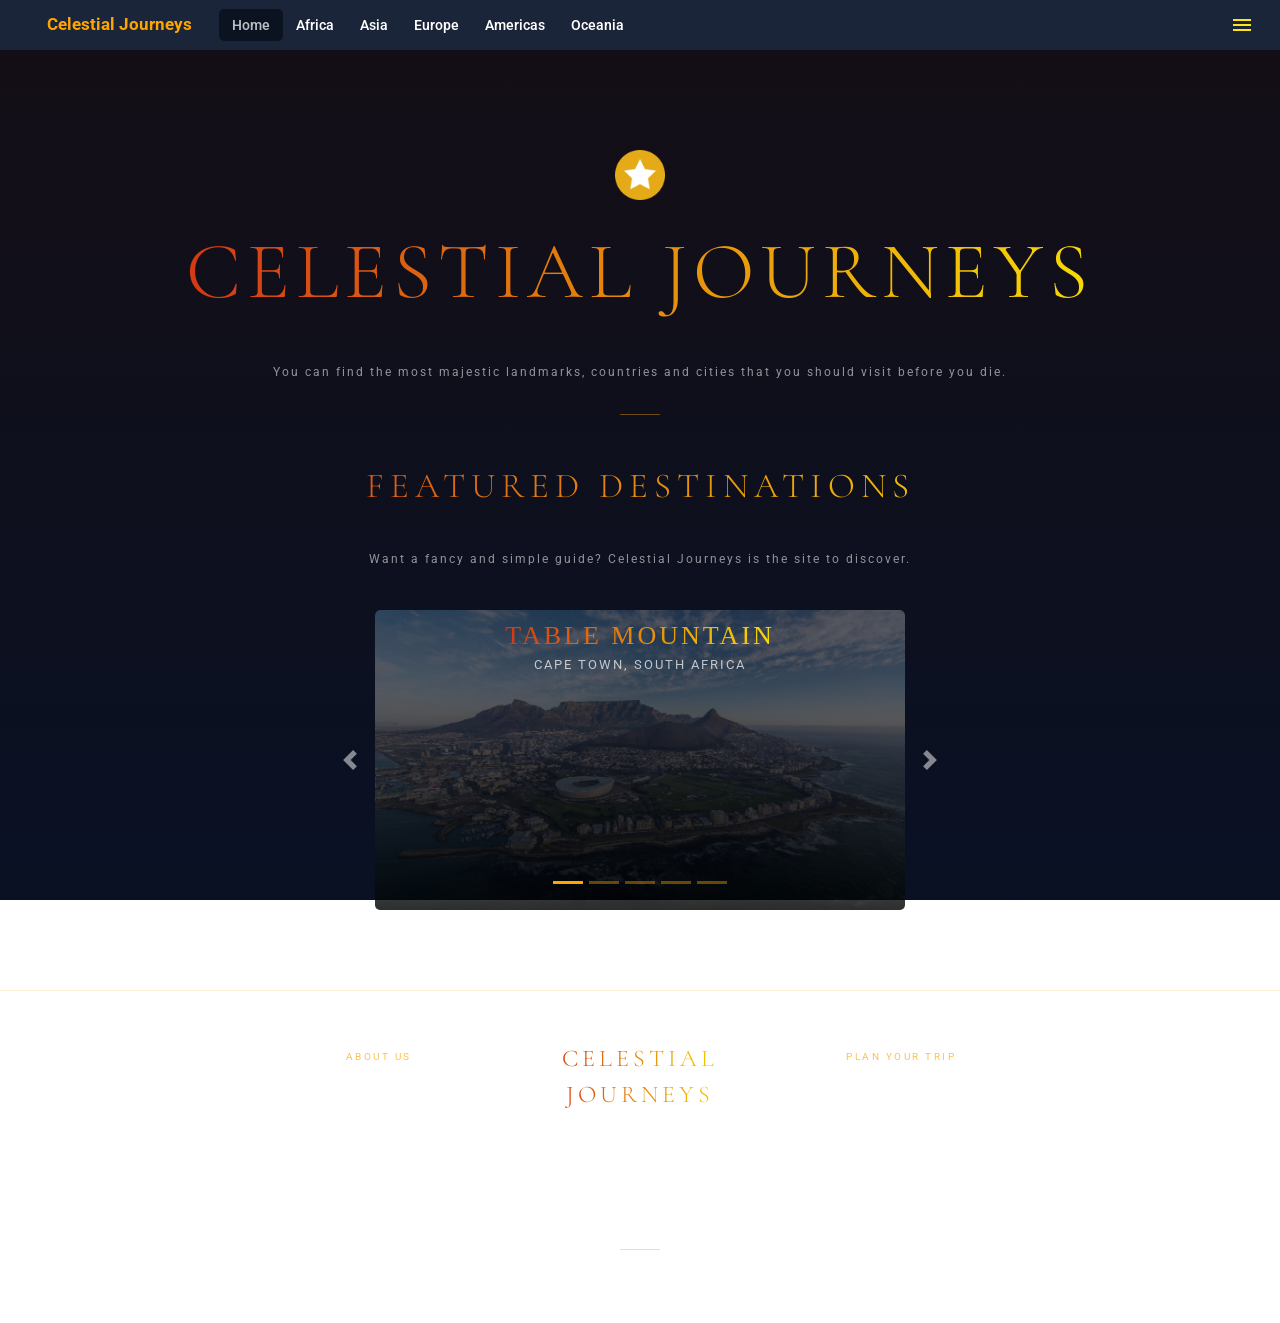
==== index.html @ aa7d1ee6 "Added comments at top of each css page I added comments at the top of each css page and also changed" ====
<!-- ================================================
      Home page for Celestial Journeys
      File:   index.html
      Author: Marcus Yap
      Date:   May 2026 -->

<!DOCTYPE html>
<html lang="en">
<head>
    <script src="https://code.jquery.com/jquery-3.2.1.slim.min.js" integrity="sha384-KJ3o2DKtIkvYIK3UENzmM7KCkRr/rE9/Qpg6aAZGJwFDMVNA/GpGFF93hXpG5KkN" crossorigin="anonymous"></script>
    <script src="https://cdn.jsdelivr.net/npm/popper.js@1.12.9/dist/umd/popper.min.js" integrity="sha384-ApNbgh9B+Y1QKtv3Rn7W3mgPxhU9K/ScQsAP7hUibX39j7fakFPskvXusvfa0b4Q" crossorigin="anonymous"></script>
    <script src="https://cdn.jsdelivr.net/npm/bootstrap@4.0.0/dist/js/bootstrap.min.js" integrity="sha384-JZR6Spejh4U02d8jOt6vLEHfe/JQGiRRSQQxSfFWpi1MquVdAyjUar5+76PVCmYl" crossorigin="anonymous"></script>
    <link rel="stylesheet" href="https://cdn.jsdelivr.net/npm/bootstrap@4.0.0/dist/css/bootstrap.min.css" integrity="sha384-Gn5384xqQ1aoWXA+058RXPxPg6fy4IWvTNh0E263XmFcJlSAwiGgFAW/dAiS6JXm" crossorigin="anonymous">
    <link href='https://fonts.googleapis.com/css?family=Roboto' rel='stylesheet'>
    <link href="https://fonts.googleapis.com/css2?family=Cormorant+Garamond:wght@300;400;600&display=swap" rel="stylesheet">
    <link rel="stylesheet" href="styling/main.css">
    <link rel="stylesheet" href="styling/continents.css">
    <meta charset="UTF-8">
    <meta name="viewport" content="width=device-width, initial-scale=1.0">
    <title>Celestial Journeys</title>
    <script src="styling/script.js"></script>
</head>
<body id="home">

<!-- Navigation bar including one for PC and mobile. -->
<nav id="navbar">

    <!-- Small title at the top left showing Celestial Journeys-->
    <div id="navtitle">
        <span id="Celestial">Celestial Journeys</span>
    </div>

    <!-- Links for the navigation bar -->
    <ul id="links">
        <li><a href="index.html" class="active">Home</a></li>
        <li><a href="html/Africa.html">Africa</a></li>
        <li><a href="html/Asia.html">Asia</a></li>
        <li><a href="html/Europe.html">Europe</a></li>
        <li><a href="html/Americas.html">Americas</a></li>
        <li><a href="html/Oceania.html">Oceania</a></li>
    </ul>

    <!-- Button/icon used to open the hamburger menu for mobile -->
    <button id="hamburger">
        <img id="menu-icon" src="assets/menu.svg" alt="open">
    </button>
</nav>

<!-- Links for the hamburger menu -->
<div id="hamburgermenu">
    <a href="index.html">Home</a>
    <a href="html/Africa.html">Africa</a>
    <a href="html/Asia.html">Asia</a>
    <a href="html/Europe.html">Europe</a>
    <a href="html/Americas.html">Americas</a>
    <a href="html/Oceania.html">Oceania</a>
</div>

    <!-- Mini star logo -->
    <img src="assets/star.png" id="star" alt ="star">

    <!-- Title and short about -->
    <h1 class="celestiall">CELESTIAL JOURNEYS</h1>
    <br>
    <p class="start">You can find the most majestic landmarks, countries and cities that you should visit before you die.</p>
    <div class="hrthing"></div>

    <!-- Subheading for the carousel of destinations -->
    <h2 class="featured">FEATURED DESTINATIONS</h1>
    <br>
    <p class="start">Want a fancy and simple guide? Celestial Journeys is the site to discover.</p>
    <br>
    
    <!-- Bootstrap carousel from https://getbootstrap.com/docs/4.0/components/carousel/ -->
    <div id="carouselExampleIndicators" class="carousel slide" data-ride="carousel">
        <ol class="carousel-indicators">
          <li data-target="#carouselExampleIndicators" data-slide-to="0" class="active"></li>
          <li data-target="#carouselExampleIndicators" data-slide-to="1"></li>
          <li data-target="#carouselExampleIndicators" data-slide-to="2"></li>
          <li data-target="#carouselExampleIndicators" data-slide-to="3"></li>
          <li data-target="#carouselExampleIndicators" data-slide-to="4"></li>
        </ol>

        <!-- One image per continent displayed in the carousel -->
        <div class="carousel-inner">
          <div class="carousel-item active">
            <img id="carouselimage" class="d-block mx-auto" src="assets/Africa/tablemountain.png" alt="First slide" height=300px width=530px>
            <div class="carousel-caption">
              <h5>TABLE MOUNTAIN</h5>
              <p>CAPE TOWN, SOUTH AFRICA</p>
            </div>
          </div>
          <div class="carousel-item">
            <img id="carouselimage" class="d-block mx-auto" src="assets/Asia/tokyo.jpg" alt="Second slide" height=300px width=530px>
            <div class="carousel-caption">
              <h5>TOKYO</h5>
              <p>JAPAN</p>
            </div>
          </div>
          <div class="carousel-item">
            <img id="carouselimage" class="d-block mx-auto" src="assets/Europe/eiffel tower.jpg" alt="Third slide" height=300px width=530px>
            <div class="carousel-caption">
              <h5>PARIS</h5>
              <p>FRANCE</p>
            </div>
          </div>
          <div class="carousel-item">
            <img id="carouselimage" class="d-block mx-auto" src="assets/Americas/lasvegas.jpg" alt="Fourth slide" height=300px width=530px>
            <div class="carousel-caption">
              <h5>LAS VEGAS</h5>
              <p>NEVADA, USA</p>
            </div>
          </div>
          <div class="carousel-item">
            <img id="carouselimage" class="d-block mx-auto" src="assets/Oceania/fiji.jpg" alt="Fifth slide" height=300px width=530px>
            <div class="carousel-caption">
              <h5>FIJI</h5>
              <p>PACIFIC OCEAN</p>
            </div>
          </div>
        </div>

        <!-- Previous and next button do slide between images. -->
        <a class="carousel-control-prev" href="#carouselExampleIndicators" role="button" data-slide="prev">
          <span class="carousel-control-prev-icon" aria-hidden="true"></span>
          <span class="sr-only">Previous</span>
        </a>
        <a class="carousel-control-next" href="#carouselExampleIndicators" role="button" data-slide="next">
          <span class="carousel-control-next-icon" aria-hidden="true"></span>
          <span class="sr-only">Next</span>
        </a>
      </div>

<!-- Three column footer of about, the title and a link to an external booking site. -->      
<footer>
    <div class="inner">
        <div class="grid">
            <div class="columns">
                <p class="footerheading">ABOUT US</p>
                <p class="about">Celestial Journeys is your guide to the world's most breathtaking destinations, from ancient wonders to modern marvels. The places worth travelling for are gathered here.</p>
            </div>
            <div class="columns" id="alignment">
                <span class="logoo">CELESTIAL JOURNEYS</span>
                <p class="slogan">Discover the world's most beautiful places.</p>
            </div>
            <div class="columns">
                <p class="footerheading">PLAN YOUR TRIP</p>
                <a href="https://www.expedia.co.nz" class="footerlink" target="_blank">BOOK NOW</a>

                <!-- target="_blank" opens the link in a new tab instead of closing my website -->
            </div>
        </div>
        <div class="copy"></div>

        <!-- &copy is for the copyright logo -->
        <p class="copyright">&copy; 2026 Celestial Journeys. All rights reserved.</p>
    </div>
</footer>
</body>
</html>
---- styling/main.css ----
/* ================================================
    Stylesheet mainly for the index.html homepage.
    Also has some styles for the other pages.
    Author: Marcus Yap
    File:   main.css
    Date:   March 2026
   ================================================ */

/* Full page dark gradient background and fixed so it doesn't repeat when scrolling*/
body {
    background: linear-gradient(180deg, #140e15, #091124);
    min-height: 100vh;
    margin: 0;
    background-repeat: no-repeat;
    background-size: cover;
    background-attachment: fixed;
    z-index: -1;
}

/* Main page title */
.celestiall, h1 {
    text-align: center;
    font-family: "Cormorant Garamond", "Times New Roman", serif;
    background-image: linear-gradient(to right, #cc1818, #fffb00);
    background-clip: text;
    -webkit-background-clip: text; 
    color: transparent;
    -webkit-text-fill-color: transparent;
    font-size: clamp(42px, 10vw, 80px);
    font-weight: 300;
    letter-spacing: 6px;
}

#description, .start {
    color: #e47112;
    font-family: "Roboto";
    text-align: center;
    line-height: 1.5;
}

/* Sticky navbar that stays at the top of the screen when scrolling down */
#navbar {
    font-family: "Roboto";
    background-color: rgb(26, 37, 58);
    align-items: center;
    justify-content: flex-start;
    padding: 0 20px;
    display: flex;
    height: 50px;
    position: sticky;
    top: 0;
    z-index: 999;
    overflow: visible;
}

#navtitle {
    display: flex;
    align-items: center;
    padding: 0 clamp(10px, 3vw, 20px);
    font-weight: bold;
    font-size: clamp(12px, 3vw, 17px);
}

ul {
    list-style-type: none;
    display: flex;
    margin: 0;
    padding: 0;
    height: 100%;
    align-items: center;
}

#links {
    display: flex;
    flex-direction: row;
    height: 100%;
    align-items: center;
}

#navbar li {
    height: auto;
    width: auto;
}

#navbar a {
    font-size: clamp(10px, 2.5vw, 13.5px);
    display: flex;
    align-items: center;
    justify-content: center;
    text-decoration: none;
    color: white;
    padding: 6px clamp(5px, 1.5vw, 13px);
    transition: all 0.3s ease;
    border-radius: 5px;
    font-weight: 550;
}

#navbar a:hover {
    color: rgb(200, 200, 200);
}

/* Highlights the current page link in navbar */
#navbar a.active {
    background-color: rgb(6, 12, 22);
    opacity: 0.7;
}

/* Hambuger menu button that is on the far right of the navbar, mainly for mobile */
#hamburger {
    display: flex;
    align-items: center;
    background: none;
    border: none;
    cursor: pointer;
    padding: 6px;
    margin-left: auto;
    flex-shrink: 0;
}

/* The filter colours the icon to orange */
#hamburger img {
    width: 24px;
    height: 24px;
    filter: sepia(1) saturate(20) hue-rotate(340deg);
}

/* Mobile hamburger menu that is hidden until you click the icon (with JS) */
#hamburgermenu {
    position: fixed;
    top: 50px;
    right: 20px;
    z-index: 1000;
    width: 180px;
    background-color: rgb(26, 37, 58);
    border: 1px solid rgba(255,255,255,0.1);
    border-radius: 6px;
    flex-direction: column;
    max-height: 0;
    overflow: hidden;
    opacity: 0;
    transition: max-height 0.35s ease, opacity 0.35s ease;
}

#hamburgermenu.open {
    max-height: 400px;
    opacity: 1;
}

#hamburgermenu a {
    color: #ecf0f1;
    font-family: "Roboto";
    font-size: 14px;
    text-decoration: none;
    padding: 10px 20px;
    display: block;
    border-bottom: 0.5px solid rgba(255, 255, 255, 0.07);
    transition: background 0.2s ease;
}

#hamburgermenu a:hover {
    background: rgba(255, 255, 255, 0.06);
}

/* Hides the usual navbar links on mobile */
@media (max-width: 768px) {
    #links {
        display: none;
    }
}

#Celestial {
    padding: 7px;
    color: orange;
}

#icon {
    margin-bottom: 1px;
    margin-right: 8px;
    font-size: 20px;
}

strong {
    background: linear-gradient(90deg, rgb(2, 120, 231), rgb(116, 0, 248));
    -webkit-background-clip: text;
    color: transparent;
}

#navbar a:hover {
    color: rgb(182, 176, 176);
}

#navbar a.active {
    background-color: rgb(6, 12, 22);
    opacity: 0.7;
}

/* Star logo on homepage */
#star {
    width: clamp(30px, 10vw, 50px);
    height: clamp(30px, 10vw, 50px);
    display: block;
    margin: clamp(50px, 12vw, 100px) auto clamp(16px, 3vw, 24px) auto;
}

.round {
    font-family: "Roboto";
    color: #ecf0f1;
    background-color: #1d293d;
    box-shadow: 0 0 3px rgb(160, 137, 137);
    border-radius: 40px;
    height: 45px;
    width: clamp(150px, 20vw, 200px);
    margin: 30px auto 0 auto;
    display: flex;
    justify-content: center;
    font-size: clamp(12px, 2.5vw, 15px);
}

.featured{
    margin-top: 50px;
    text-align: center;
    font-size: clamp(24px, 6vw, 35px);
    text-align: center;
    font-family: "Cormorant Garamond", "Times New Roman", serif;
    font-weight: 300;
    letter-spacing: 6px;
    background-image: linear-gradient(to right, #cc1818, #fffb00);
    background-clip: text;
    -webkit-background-clip: text;
    color: transparent;
    -webkit-text-fill-color: transparent;
}

.start{
    color: rgba(255, 255, 255, 0.55);
    font-size: 12px;
    letter-spacing: 2px;
    text-align: center;
    line-height: 1.8;
    margin-top: 10px;
}

.europe{
    color: rgb(253, 182, 49);
    font-size: 11px;
    font-family: "Roboto";
    margin-top: -15px;
}

.boximage2{
    position: relative;
    display: inline-block;
    width: 500px;
    padding-top: 30px;
    padding-left: 40px;
}

.flexbox{
    display: flex;
    gap: 30px;
    justify-content: center;
    margin: 0 auto;
}

.images{
    width: 500px;
    height: 250px;
    overflow: hidden;
    position: relative;
    border-radius: 5px;
}

.continent{
    font-size: 10px;
}

.card{
    background-color: #0c0e1b;
    width: 250px;
    height: 200px;
    text-align: center;
    border-radius: 10px;
    margin: 30px auto 0 auto;
}

.button{
    background-color: rgba(0, 0, 0, 0.836);
    color: white;
    margin-top: 140px;
    font-family: "Roboto";
    width: 85%;
    height: 32.5px;
    border-radius: 5px;
}

.price{
    font-family: "Roboto";
    color: orange;
    position: relative;
}

/* Carousel with a fixed width and it is centred on the home page*/
.carousel {
    position: relative;
    width: 530px;
    margin: 0 auto;
}

.carousel-control-prev,
.carousel-control-next {
    width: 50px;
}

.carousel-control-prev {
    left: -50px;
}

.carousel-control-next {
    right: -50px;
}

#carouselimage{
    border-radius: 5px;
    opacity: 0.35;
}

.carousel-inner {
    position: relative;
    width: 530px;
    margin: 0 auto;
    border-radius: 5px;
    overflow: hidden;
}

/* Dark gradient overlay for carousel captions */
.carousel-inner::after {
    content: '';
    position: absolute;
    bottom: 0;
    left: 0;
    width: 100%;
    height: 100%;
    background: linear-gradient(to top, rgba(0,0,0,0.75) 0%, transparent 60%);
    pointer-events: none;
    z-index: 1;
}

/* Caption is at the top of the carousel image */
.carousel-caption{
    top: -10px;
    bottom: auto;
    background: none;
    z-index: 2;
}

.carousel-caption h5 {
    font-family: "Times New Roman";
    font-size: clamp(18px, 4vw, 26px);
    font-weight: 300;
    letter-spacing: 3px;
    background-image: linear-gradient(to right, #cc1818, #fffb00);
    background-clip: text;
    -webkit-background-clip: text;
    color: transparent;
    -webkit-text-fill-color: transparent;
    margin: 0;
}

.carousel-caption p {
    font-family: "Roboto";
    font-size: clamp(10px, 2vw, 13px);
    letter-spacing: 2px;
    color: rgba(255, 255, 255, 0.7);
    margin: 4px 0 0 0;
}
.carousel-indicators .active {
    background-color: orange;
}

.carousel-indicators li {
    background-color: rgba(255, 166, 0, 0.4);
}

footer{
    margin-top: 80px;
    border-top: 1px solid rgba(255, 166, 0, 0.15);
    padding: 50px 40px 36px;
    text-align: center;
}

.inner{
    max-width: 700px;
    margin: 0 auto;
    display: flex;
    flex-direction: column;
    align-items: center;
    gap: 20px;
}

/* Footer brand thing with the same gradient as the title */
.logoo {
    font-family: "Cormorant Garamond", "Times New Roman", serif;
    font-size: clamp(16px, 3vw, 24px);
    font-weight: 300;
    letter-spacing: 4px;
    background-image: linear-gradient(to right, #cc1818, #fffb00);
    background-clip: text;
    -webkit-background-clip: text;
    color: transparent;
    -webkit-text-fill-color: transparent;
}

.slogan{
    font-family: "Roboto";
    font-size: 12px;
    letter-spacing: 2px;
    color: rgba(255, 255, 255, 0.55);
    margin: 6px 0 0;
}

/* Small line between footer and homepage */
.copy{
    width: 40px;
    height: 1px;
    background: rgba(255, 166, 0, 0.4);
}

.copyright{
    font-family: "Roboto";
    font-size: 11px;
    letter-spacing: 1px;
    color: rgba(255, 255, 255, 0.55);
    margin: 0;
}

.hrthing{
    width: 40px;
    height: 1px;
    background: rgba(255, 166, 0, 0.4);
    margin: 30px auto;
}

/* Three column footer grid with the middle column being wider for the website name to stand out */
.grid {
    display: grid;
    grid-template-columns: 1fr 1.5fr 1fr;
    gap: 40px;
    width: 100%;
    max-width: 1000px;
    text-align: center;
    align-items: start;
}

.columns {
    display: flex;
    flex-direction: column;
    gap: 8px;
}

.footerheading{
    font-family: "Roboto";
    font-size: 10px;
    letter-spacing: 2.5px;
    color: rgba(255, 166, 0, 0.7);
    margin: 0 0 6px 0;
}

.footerlink{
    font-family: "Roboto";
    font-size: 12px;
    letter-spacing: 1px;
    color: rgba(255, 255, 255, 0.45);
    text-decoration: none;
    transition: color 0.2s ease;
}

.about {
    font-family: "Roboto";
    font-size: 12px;
    letter-spacing: 0.5px;
    line-height: 1.8;
    color: rgba(255, 255, 255, 0.45);
    margin: 0;
}

@media (max-width: 600px) {
    .grid {
        grid-template-columns: 1fr;
        text-align: center;
    }
    .columns {
        align-items: center;
    }
}

/* Centres the middle column for the footer */
#alignment{
    align-items: center;
    text-align: center;
    justify-content: center;
}

#alignment .logoo {
    display: block;
    text-align: center;
}

#alignment .slogan {
    text-align: center;
}

/* Brings the other two footer columns down to align with the brand name*/
.grid .columns:first-child,
.grid .columns:last-child {
    padding-top: 8px;
}
---- styling/continents.css ----
/* ================================================
    Style sheet for the five continent pages 
    (Africa, Asia, Europe, Americas, Oceania). 
    Author: Marcus Yap
    File:   continents.css
    Date:   May 2026
   ================================================ */
.africa, .asia, .europe, .oceania, .americas{
    position: relative;
    padding: 90px 40px 70px;
    text-align: center;
}

/* Coloured bottom border based on each continent*/
.africa {
    border-bottom: 1px solid rgba(204, 24, 24, 0.3);
}

.asia {
    border-bottom: 1px solid rgba(231, 76, 60, 0.3);
}

.europe {
    border-bottom: 1px solid rgba(26, 60, 143, 0.4);
}

.americas {
    border-bottom: 1px solid rgba(232, 131, 42, 0.3);
}

.oceania {
    border-bottom: 1px solid rgba(0, 180, 216, 0.35);
}

/* Glow effect at the top of each continent page */
.africa::before {
    content: '';
    position: absolute;
    inset: 0;
    background: radial-gradient(ellipse at 50% 0%, rgba(204, 24, 24, 0.12) 0%, transparent 70%);
    pointer-events: none;
}

.asia::before {
    content: '';
    position: absolute;
    inset: 0;
    background: radial-gradient(ellipse at 50% 0%, rgba(218, 71, 13, 0.23) 0%, transparent 70%);
    pointer-events: none;
}

.americas::before {
    content: '';
    position: absolute;
    inset: 0;
    background: radial-gradient(ellipse at 50% 0%, rgba(200, 100, 20, 0.25) 0%, transparent 70%);
    pointer-events: none;
}

.europe::before {
    content: '';
    position: absolute;
    inset: 0;
    background: radial-gradient(ellipse at 50% 0%, rgba(20, 50, 130, 0.5) 0%, transparent 70%);
    pointer-events: none;
}

.oceania::before {
    content: '';
    position: absolute;
    inset: 0;
    background: radial-gradient(ellipse at 50% 0%, rgba(0, 160, 200, 0.20) 0%, transparent 70%);
    pointer-events: none;
}

.destinationslabel {
    font-family: "Roboto";
    font-size: 11px;
    letter-spacing: 4px;
    color: rgba(255, 166, 0, 0.6);
    margin-bottom: 12px;
}

/* Continent page titles. Each one has a unique gradient to relate to the continent. */
.africatitle {
    font-family: "Cormorant Garamond", "Times New Roman", serif;
    font-size: clamp(52px, 10vw, 90px);
    font-weight: 300;
    letter-spacing: 8px;
    background-image: linear-gradient(to right, #cc1818, #fffb00);
    background-clip: text;
    -webkit-background-clip: text;
    color: transparent;
    -webkit-text-fill-color: transparent;
    margin: 0 0 16px;
    line-height: 1;
}

/* Centred container for destination cards */
.destinations {
    max-width: 1100px;
    margin: 0 auto;
    padding: 60px 30px 80px;
    display: flex;
    flex-direction: column;
    gap: 50px;
}

.asiatitle {
    font-family: "Cormorant Garamond", "Times New Roman", serif;
    font-size: clamp(52px, 10vw, 90px);
    font-weight: 300;
    letter-spacing: 8px;
    background-image: linear-gradient(to right, #e74c3c);
    background-clip: text;
    -webkit-background-clip: text;
    color: transparent;
    -webkit-text-fill-color: transparent;
    margin: 0 0 16px;
    line-height: 1;
}

.asiadestinationslabel {
    font-family: "Roboto";
    font-size: 11px;
    letter-spacing: 4px;
    color: #e74c3c;
    margin-bottom: 12px;
}

.americastitle {
    font-family: "Cormorant Garamond", "Times New Roman", serif;
    font-size: clamp(52px, 10vw, 90px);
    font-weight: 300;
    letter-spacing: 8px;
    background-image: linear-gradient(to right, #e8832a, #f5c518, #9b59b6);
    background-clip: text;
    -webkit-background-clip: text;
    color: transparent;
    -webkit-text-fill-color: transparent;
    margin: 0 0 16px;
    line-height: 1;
}

.americasdestinationslabel {
    font-family: "Roboto";
    font-size: 11px;
    letter-spacing: 4px;
    color: #f5c518;
    margin-bottom: 12px;
}

.europetitle {
    font-family: "Cormorant Garamond", "Times New Roman", serif;
    font-size: clamp(52px, 10vw, 90px);
    font-weight: 300;
    letter-spacing: 8px;
    background-image: linear-gradient(to right, #1a3c8f, #a8b8d8, #e8e0d0);
    background-clip: text;
    -webkit-background-clip: text;
    color: transparent;
    -webkit-text-fill-color: transparent;
    margin: 0 0 16px;
    line-height: 1;
}

.europedestinationslabel {
    font-family: "Roboto";
    font-size: 11px;
    letter-spacing: 4px;
    color: #a8b8d8;
    margin-bottom: 12px;
}

.oceaniatitle {
    font-family: "Cormorant Garamond", "Times New Roman", serif;
    font-size: clamp(52px, 10vw, 90px);
    font-weight: 300;
    letter-spacing: 8px;
    background-image: linear-gradient(to right, #00b4d8, #00f5d4, #90e0ef);
    background-clip: text;
    -webkit-background-clip: text;
    color: transparent;
    -webkit-text-fill-color: transparent;
    margin: 0 0 16px;
    line-height: 1;
}

.oceaniadestinationslabel {
    font-family: "Roboto";
    font-size: 11px;
    letter-spacing: 4px;
    color: #00f5d4;
    margin-bottom: 12px;
}

/* Side by side image and text layout using grid. The destinationcard2 one using direction: rtl to flip the layout to the right side */
.destinationcard,
.destinationcard2 {
    display: grid;
    grid-template-columns: 1fr 1fr;
    gap: 0;
    border: 1px solid rgba(255, 166, 0, 0.12);
    border-radius: 10px;
    overflow: hidden;
    background: linear-gradient(135deg, rgba(26, 37, 58, 0.8), rgba(9, 17, 36, 0.9));
    transition: border-color 0.3s ease;
}

/* Makes the border glow on hover */
.destinationcard:hover,
.destinationcard2:hover {
    border-color: rgba(255, 166, 0, 0.35);
}

.destinationcard2 {
    direction: rtl;
}

/* Reverts the text direction for the description in the second destination card */
.destinationcard2 > * {
    direction: ltr;
}

.image {
    position: relative;
    overflow: hidden;
    min-height: 320px;
}

.image img {
    width: 100%;
    height: 100%;
    object-fit: cover;
    display: block;
    opacity: 0.75;
    transition: opacity 0.5s ease, transform 0.5s ease;
}

/* Image gets brighter and zooms in slightly on hover*/
.destinationcard:hover .image img,
.destinationcard2:hover .image img {
    opacity: 1;
    transform: scale(1.04);
}

/* Small location box on bottom left of each place image to make it more readable*/
.location {
    position: absolute;
    bottom: 14px;
    left: 14px;
    font-family: "Roboto";
    font-size: 10px;
    letter-spacing: 3px;
    color: rgba(255, 255, 255, 0.9);
    background: rgba(0, 0, 0, 0.5);
    border: 1px solid rgba(255, 166, 0, 0.4);
    padding: 4px 10px;
    border-radius: 3px;
}

.desc {
    padding: 40px 44px;
    display: flex;
    flex-direction: column;
    justify-content: center;
    gap: 14px;
}

/* Place names and headings with shared styles except for the colour */
.africaplace, .americasplace, .asiaplace, .europeplace, .oceaniaplace {
    font-family: "Cormorant Garamond", "Times New Roman", serif;
    font-size: clamp(28px, 4vw, 42px);
    font-weight: 400;
    letter-spacing: 4px;
    margin: 0;
    line-height: 1.1;
    background-clip: text;
    -webkit-background-clip: text;
    color: transparent;
    -webkit-text-fill-color: transparent;
}

.africaplace {
    background-image: linear-gradient(to right, #cc1818, #fffb00);
}

.americasplace {
    background-image: linear-gradient(to right, #e8832a, #f5c518, #9b59b6);
}

.asiaplace {
    background-image: linear-gradient(to right, #e74c3c, #e28c1a );
}

.oceaniaplace {
    background-image: linear-gradient(to right, #00b4d8, #00f5d4, #90e0ef);
}

.europeplace {
    background-image: linear-gradient(to right, #1a3c8f, #a8b8d8, #e8e0d0);
}

.description {
    font-family: "Roboto";
    font-size: 14px;
    line-height: 1.8;
    color: rgba(255, 255, 255, 0.55);
    margin: 0;
}

.bookings {
    font-family: "Roboto";
    font-size: 12px;
    letter-spacing: 2px;
    color: rgba(255, 166, 0, 0.8);
    text-decoration: none;
    margin-top: 6px;
    transition: color 0.2s ease;
    display: inline-block;
}

.bookings:hover {
    color: #ffaa00;
    text-decoration: none;
}

/* Stacks the image above the text and reduces padding in mobile */
@media (max-width: 768px) {
    .destinationcard,
    .destinationcard2 {
        grid-template-columns: 1fr;
        direction: ltr;
    }
    .image {
        min-height: 220px;
    }
    .desc {
        padding: 28px 24px;
    }
    .africa {
        padding: 60px 24px 50px;
    }
}
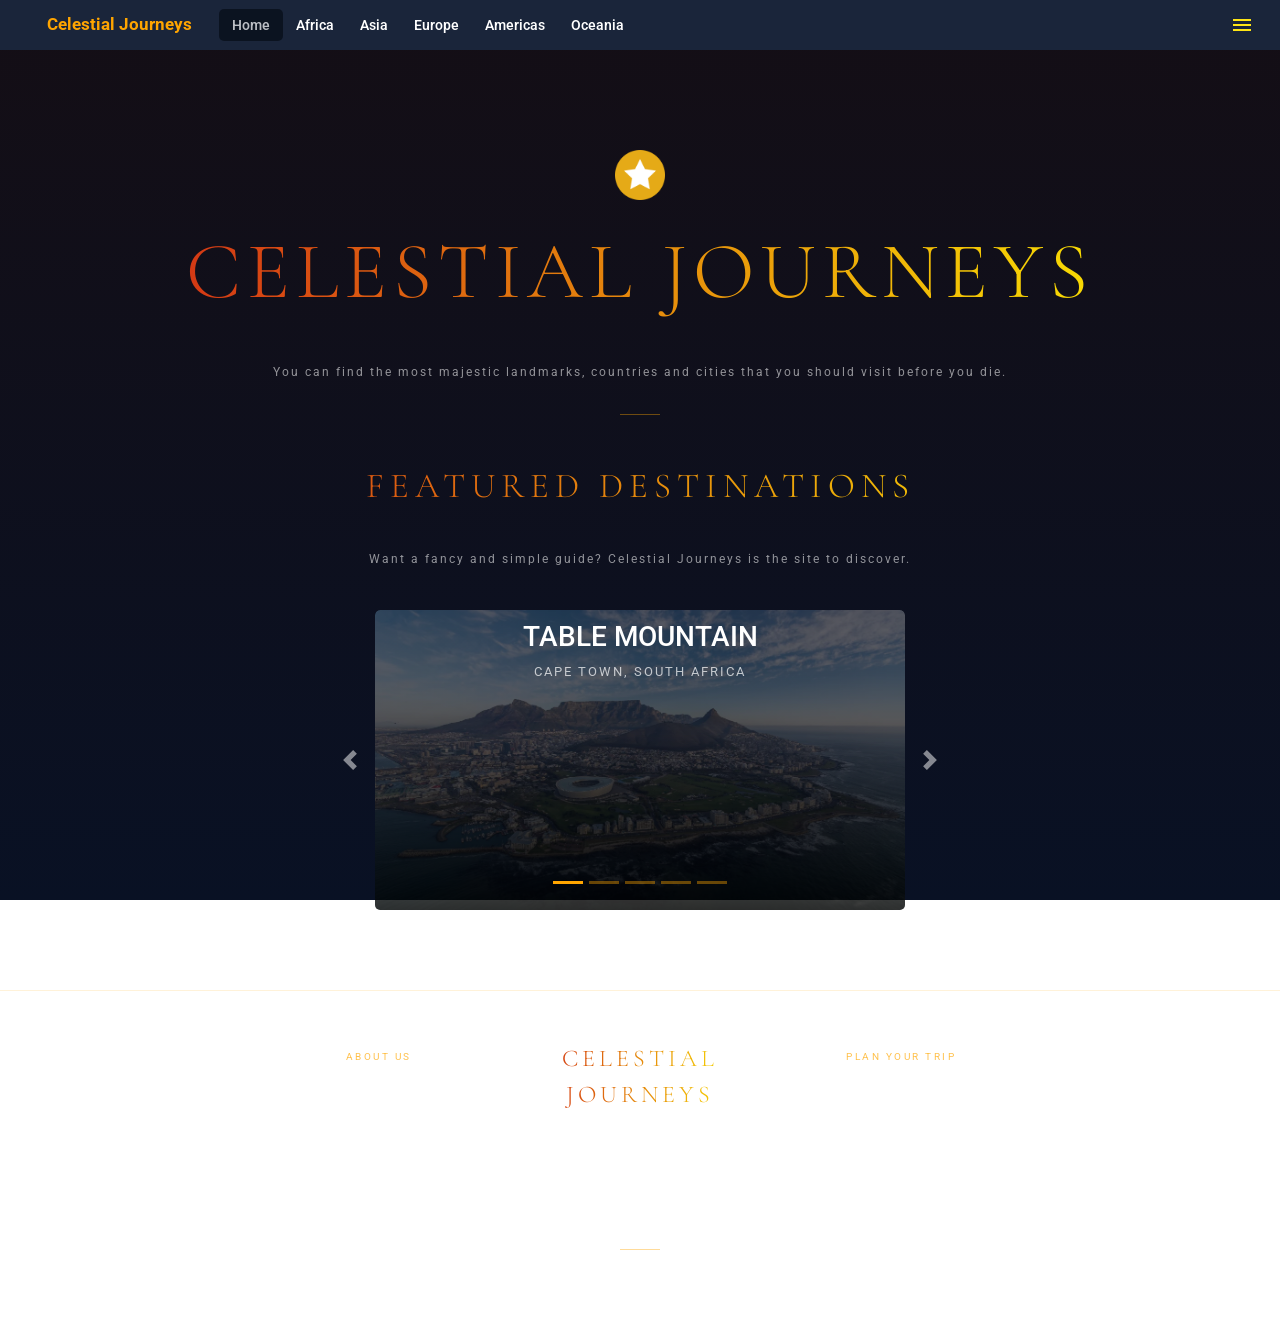
==== commit 9e55becb: "Changed h5 to h3" ====
--- a/index.html
+++ b/index.html
@@ -66,7 +66,7 @@
     <div class="hrthing"></div>
 
     <!-- Subheading for the carousel of destinations -->
-    <h2 class="featured">FEATURED DESTINATIONS</h1>
+    <h2 class="featured">FEATURED DESTINATIONS</h2>
     <br>
     <p class="start">Want a fancy and simple guide? Celestial Journeys is the site to discover.</p>
     <br>
@@ -84,37 +84,37 @@
         <!-- One image per continent displayed in the carousel -->
         <div class="carousel-inner">
           <div class="carousel-item active">
-            <img id="carouselimage" class="d-block mx-auto" src="assets/Africa/tablemountain.png" alt="First slide" height=300px width=530px>
+            <img id="carouselimage" class="d-block mx-auto" src="assets/Africa/tablemountain.png" alt="First slide" height=300 width=530>
             <div class="carousel-caption">
-              <h5>TABLE MOUNTAIN</h5>
+              <h3>TABLE MOUNTAIN</h3>
               <p>CAPE TOWN, SOUTH AFRICA</p>
             </div>
           </div>
           <div class="carousel-item">
-            <img id="carouselimage" class="d-block mx-auto" src="assets/Asia/tokyo.jpg" alt="Second slide" height=300px width=530px>
+            <img id="carouselimage" class="d-block mx-auto" src="assets/Asia/tokyo.jpg" alt="Second slide" height=300 width=530>
             <div class="carousel-caption">
-              <h5>TOKYO</h5>
+              <h3>TOKYO</h3>
               <p>JAPAN</p>
             </div>
           </div>
           <div class="carousel-item">
-            <img id="carouselimage" class="d-block mx-auto" src="assets/Europe/eiffel tower.jpg" alt="Third slide" height=300px width=530px>
+            <img id="carouselimage" class="d-block mx-auto" src="assets/Europe/eiffel tower.jpg" alt="Third slide" height=300 width=530>
             <div class="carousel-caption">
-              <h5>PARIS</h5>
+              <h3>PARIS</h3>
               <p>FRANCE</p>
             </div>
           </div>
           <div class="carousel-item">
-            <img id="carouselimage" class="d-block mx-auto" src="assets/Americas/lasvegas.jpg" alt="Fourth slide" height=300px width=530px>
+            <img id="carouselimage" class="d-block mx-auto" src="assets/Americas/lasvegas.jpg" alt="Fourth slide" height=300 width=530>
             <div class="carousel-caption">
-              <h5>LAS VEGAS</h5>
+              <h3>LAS VEGAS</h3>
               <p>NEVADA, USA</p>
             </div>
           </div>
           <div class="carousel-item">
-            <img id="carouselimage" class="d-block mx-auto" src="assets/Oceania/fiji.jpg" alt="Fifth slide" height=300px width=530px>
+            <img id="carouselimage" class="d-block mx-auto" src="assets/Oceania/fiji.jpg" alt="Fifth slide" height=300 width=530>
             <div class="carousel-caption">
-              <h5>FIJI</h5>
+              <h3>FIJI</h3>
               <p>PACIFIC OCEAN</p>
             </div>
           </div>
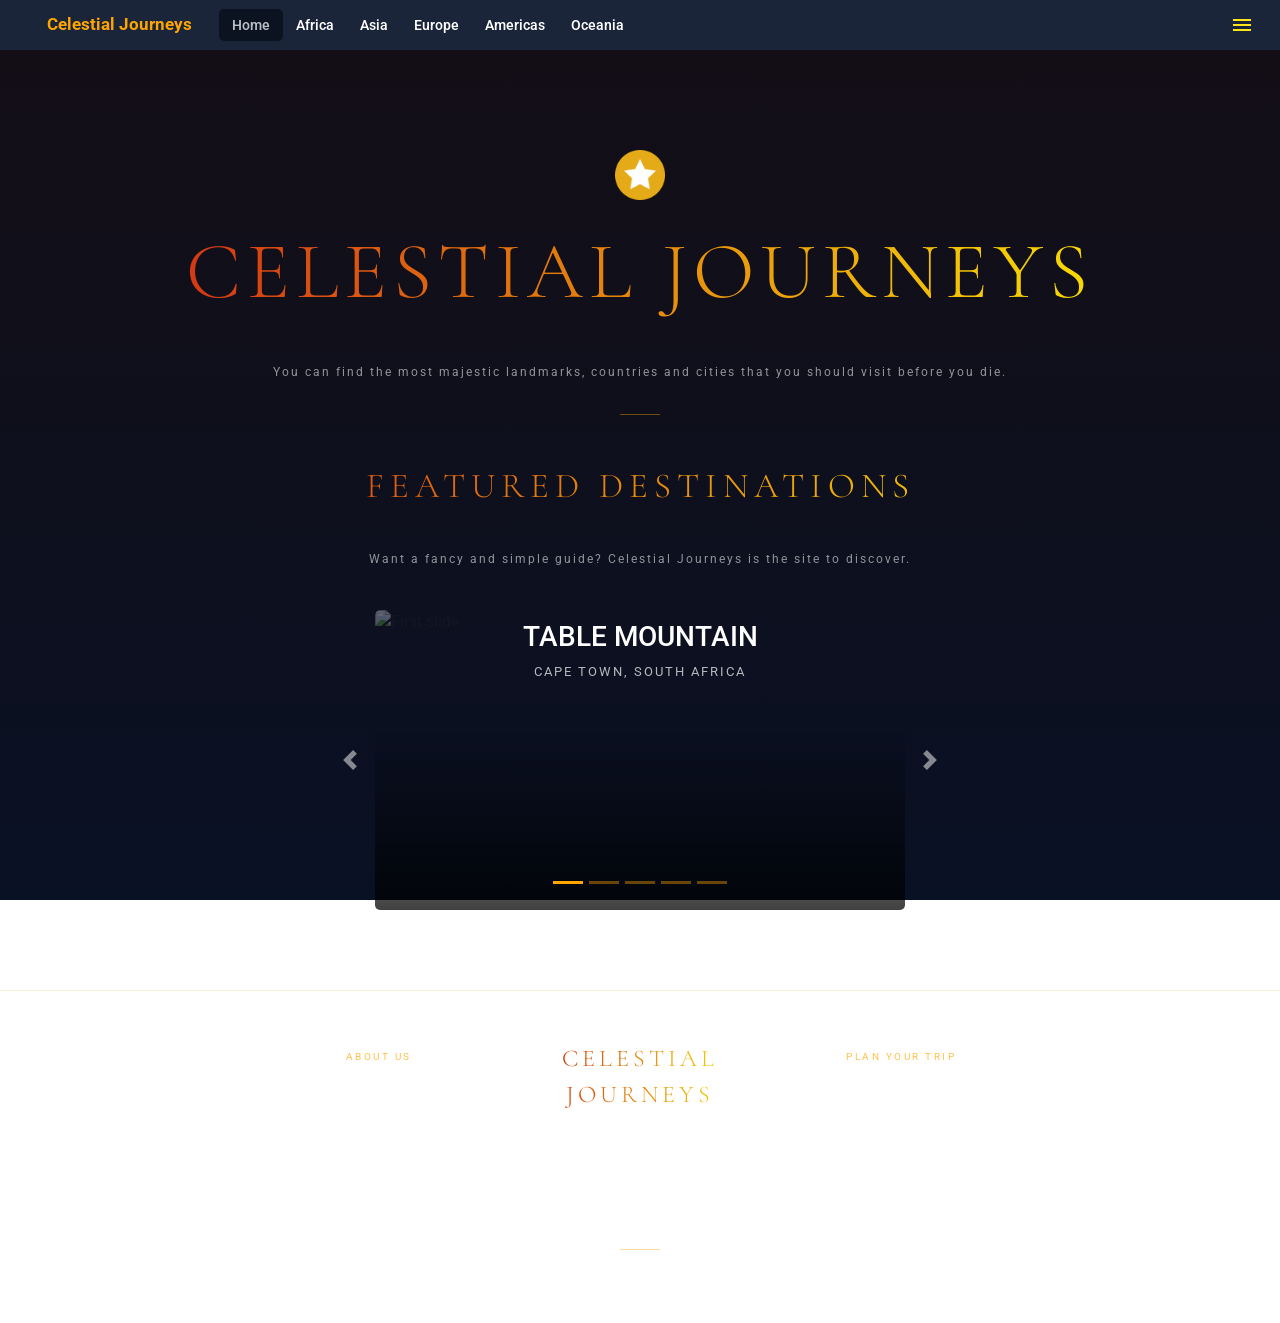
==== commit 8a6c3dce: "Changed asset links made the path from capital letter to lower case" ====
--- a/index.html
+++ b/index.html
@@ -84,35 +84,35 @@
         <!-- One image per continent displayed in the carousel -->
         <div class="carousel-inner">
           <div class="carousel-item active">
-            <img id="carouselimage" class="d-block mx-auto" src="assets/Africa/tablemountain.png" alt="First slide" height=300 width=530>
+            <img id="carouselimage" class="d-block mx-auto" src="assets/africa/tablemountain.png" alt="First slide" height=300 width=530>
             <div class="carousel-caption">
               <h3>TABLE MOUNTAIN</h3>
               <p>CAPE TOWN, SOUTH AFRICA</p>
             </div>
           </div>
           <div class="carousel-item">
-            <img id="carouselimage" class="d-block mx-auto" src="assets/Asia/tokyo.jpg" alt="Second slide" height=300 width=530>
+            <img id="carouselimage" class="d-block mx-auto" src="assets/asia/tokyo.jpg" alt="Second slide" height=300 width=530>
             <div class="carousel-caption">
               <h3>TOKYO</h3>
               <p>JAPAN</p>
             </div>
           </div>
           <div class="carousel-item">
-            <img id="carouselimage" class="d-block mx-auto" src="assets/Europe/eiffel tower.jpg" alt="Third slide" height=300 width=530>
+            <img id="carouselimage" class="d-block mx-auto" src="assets/europe/eiffeltower.jpg" alt="Third slide" height=300 width=530>
             <div class="carousel-caption">
               <h3>PARIS</h3>
               <p>FRANCE</p>
             </div>
           </div>
           <div class="carousel-item">
-            <img id="carouselimage" class="d-block mx-auto" src="assets/Americas/lasvegas.jpg" alt="Fourth slide" height=300 width=530>
+            <img id="carouselimage" class="d-block mx-auto" src="assets/americas/lasvegas.jpg" alt="Fourth slide" height=300 width=530>
             <div class="carousel-caption">
               <h3>LAS VEGAS</h3>
               <p>NEVADA, USA</p>
             </div>
           </div>
           <div class="carousel-item">
-            <img id="carouselimage" class="d-block mx-auto" src="assets/Oceania/fiji.jpg" alt="Fifth slide" height=300 width=530>
+            <img id="carouselimage" class="d-block mx-auto" src="assets/oceania/fiji.jpg" alt="Fifth slide" height=300 width=530>
             <div class="carousel-caption">
               <h3>FIJI</h3>
               <p>PACIFIC OCEAN</p>
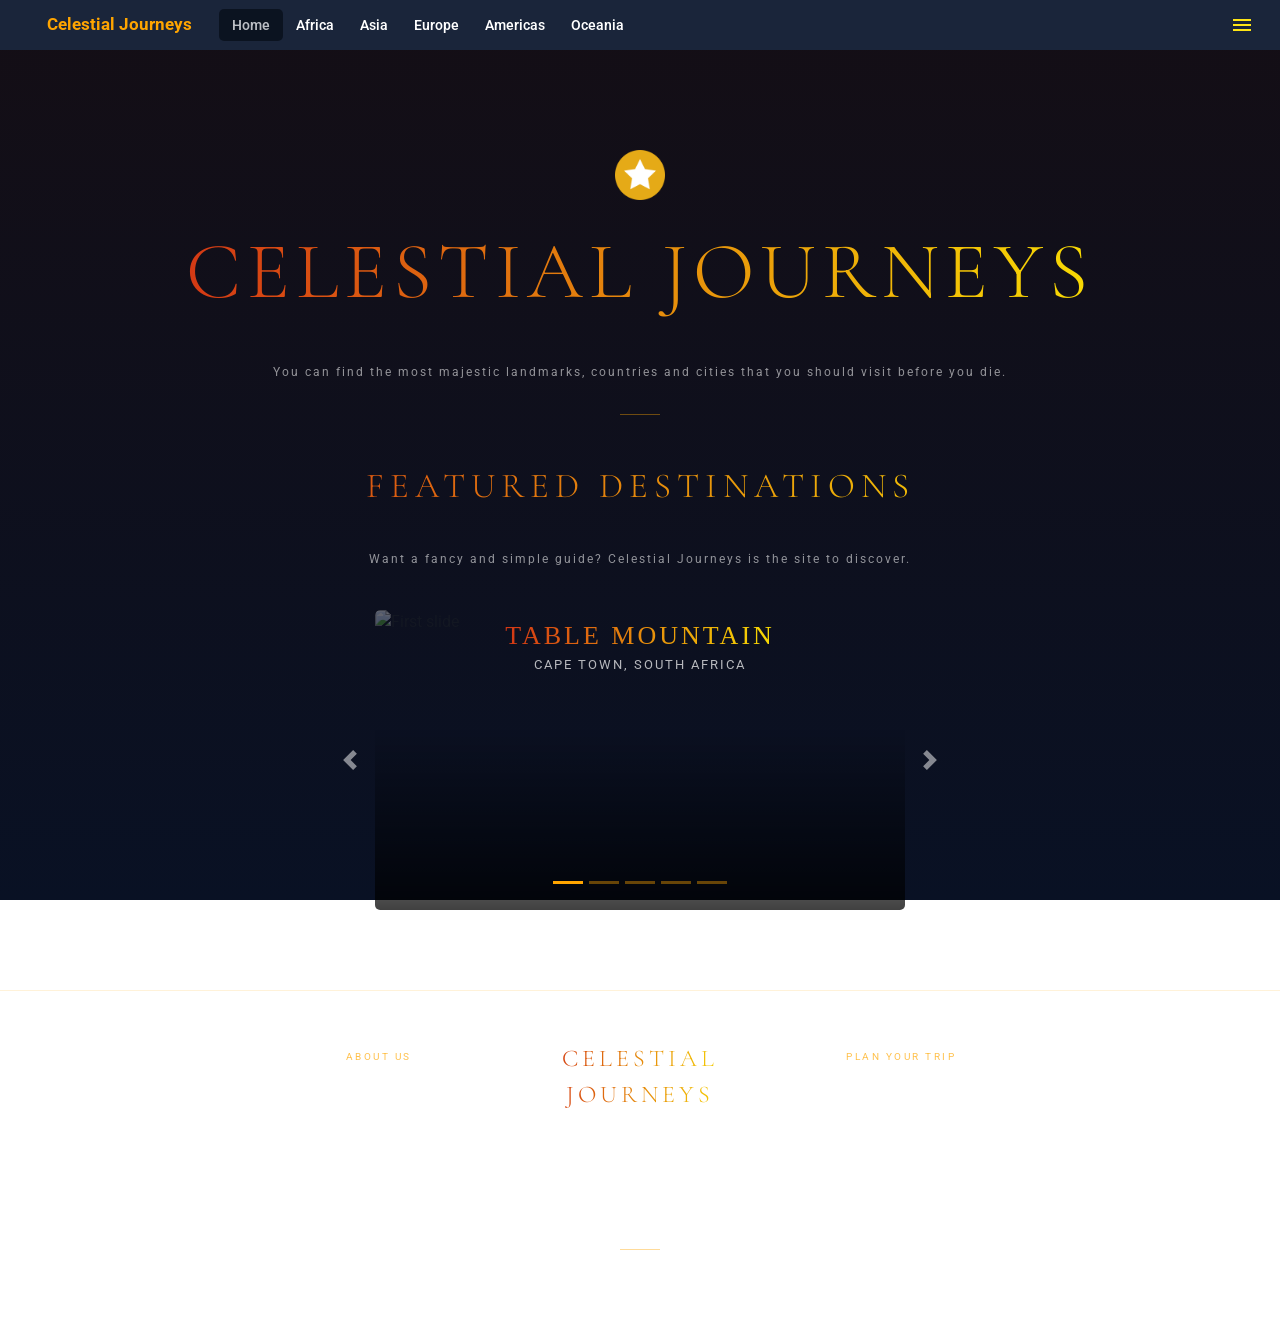
==== commit 98211fe2: "Fixed h3 to h5" ====
--- a/index.html
+++ b/index.html
@@ -86,35 +86,35 @@
           <div class="carousel-item active">
             <img id="carouselimage" class="d-block mx-auto" src="assets/africa/tablemountain.png" alt="First slide" height=300 width=530>
             <div class="carousel-caption">
-              <h3>TABLE MOUNTAIN</h3>
+              <h5>TABLE MOUNTAIN</h5>
               <p>CAPE TOWN, SOUTH AFRICA</p>
             </div>
           </div>
           <div class="carousel-item">
             <img id="carouselimage" class="d-block mx-auto" src="assets/asia/tokyo.jpg" alt="Second slide" height=300 width=530>
             <div class="carousel-caption">
-              <h3>TOKYO</h3>
+              <h5>TOKYO</h5>
               <p>JAPAN</p>
             </div>
           </div>
           <div class="carousel-item">
             <img id="carouselimage" class="d-block mx-auto" src="assets/europe/eiffeltower.jpg" alt="Third slide" height=300 width=530>
             <div class="carousel-caption">
-              <h3>PARIS</h3>
+              <h5>PARIS</h5>
               <p>FRANCE</p>
             </div>
           </div>
           <div class="carousel-item">
             <img id="carouselimage" class="d-block mx-auto" src="assets/americas/lasvegas.jpg" alt="Fourth slide" height=300 width=530>
             <div class="carousel-caption">
-              <h3>LAS VEGAS</h3>
+              <h5>LAS VEGAS</h5>
               <p>NEVADA, USA</p>
             </div>
           </div>
           <div class="carousel-item">
             <img id="carouselimage" class="d-block mx-auto" src="assets/oceania/fiji.jpg" alt="Fifth slide" height=300 width=530>
             <div class="carousel-caption">
-              <h3>FIJI</h3>
+              <h5>FIJI</h5>
               <p>PACIFIC OCEAN</p>
             </div>
           </div>
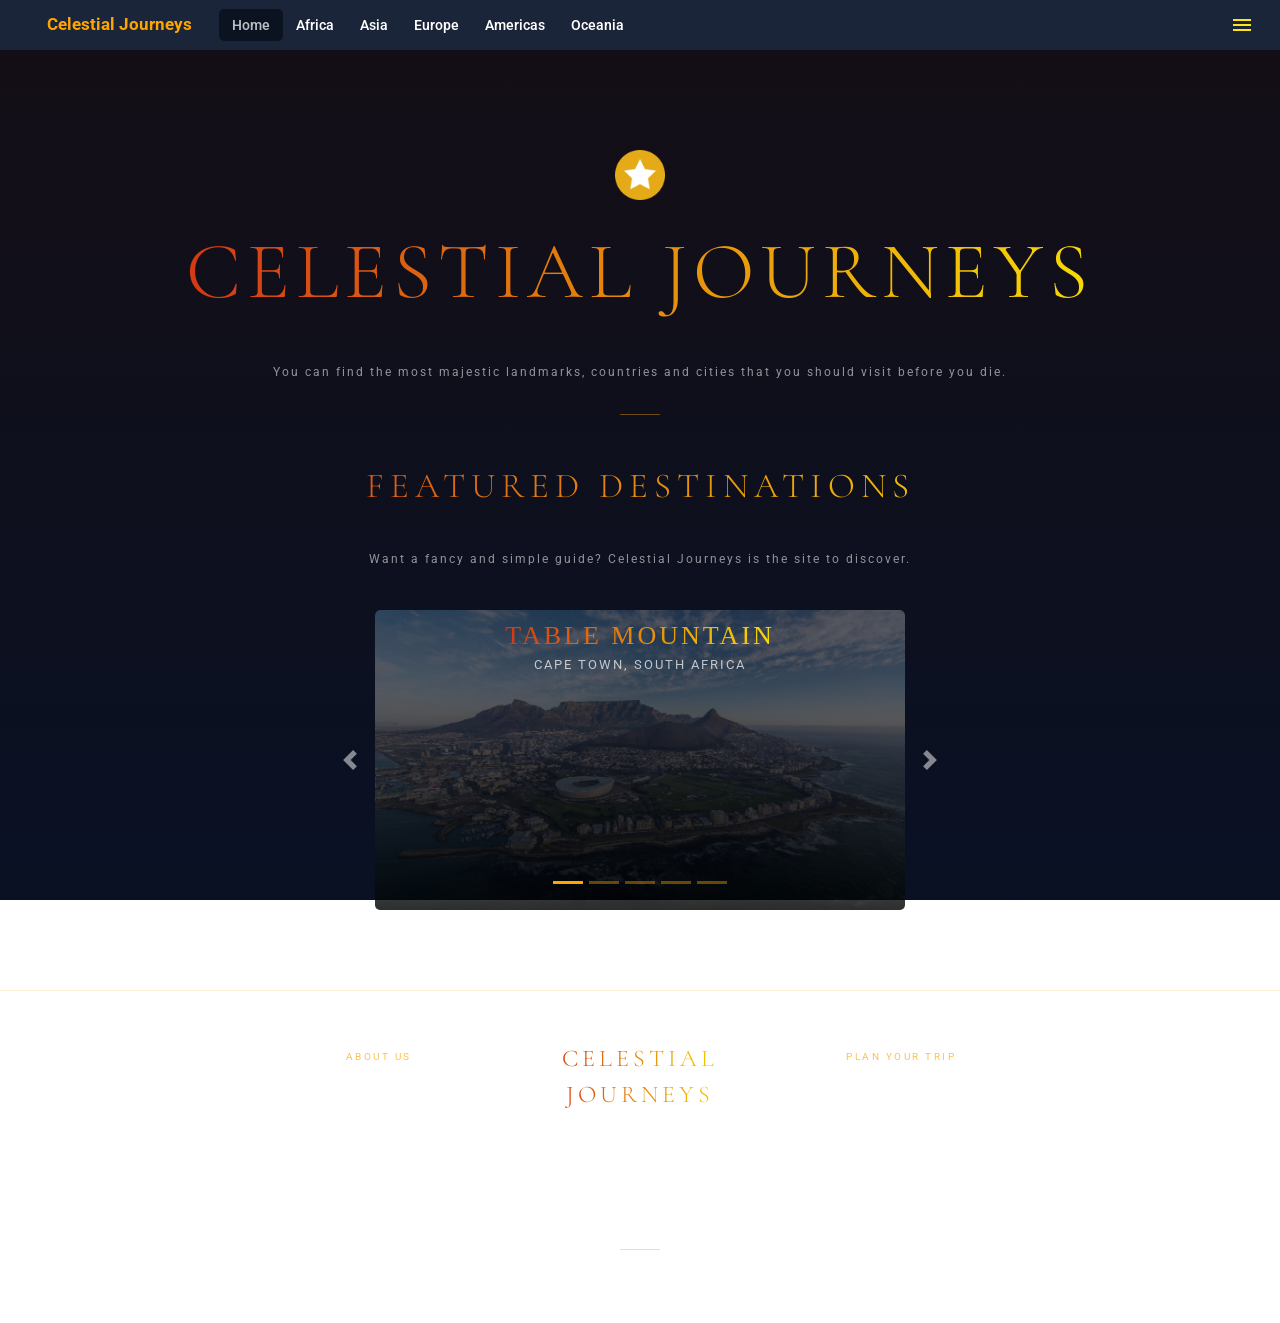
==== commit 60c61e1d: "fixed error linking error" ====
--- a/index.html
+++ b/index.html
@@ -33,11 +33,11 @@
     <!-- Links for the navigation bar -->
     <ul id="links">
         <li><a href="index.html" class="active">Home</a></li>
-        <li><a href="html/Africa.html">Africa</a></li>
-        <li><a href="html/Asia.html">Asia</a></li>
-        <li><a href="html/Europe.html">Europe</a></li>
-        <li><a href="html/Americas.html">Americas</a></li>
-        <li><a href="html/Oceania.html">Oceania</a></li>
+        <li><a href="html/africa.html">Africa</a></li>
+        <li><a href="html/asia.html">Asia</a></li>
+        <li><a href="html/europe.html">Europe</a></li>
+        <li><a href="html/americas.html">Americas</a></li>
+        <li><a href="html/oceania.html">Oceania</a></li>
     </ul>
 
     <!-- Button/icon used to open the hamburger menu for mobile -->
@@ -49,11 +49,11 @@
 <!-- Links for the hamburger menu -->
 <div id="hamburgermenu">
     <a href="index.html">Home</a>
-    <a href="html/Africa.html">Africa</a>
-    <a href="html/Asia.html">Asia</a>
-    <a href="html/Europe.html">Europe</a>
-    <a href="html/Americas.html">Americas</a>
-    <a href="html/Oceania.html">Oceania</a>
+    <a href="html/africa.html">Africa</a>
+    <a href="html/asia.html">Asia</a>
+    <a href="html/europe.html">Europe</a>
+    <a href="html/americas.html">Americas</a>
+    <a href="html/oceania.html">Oceania</a>
 </div>
 
     <!-- Mini star logo -->
